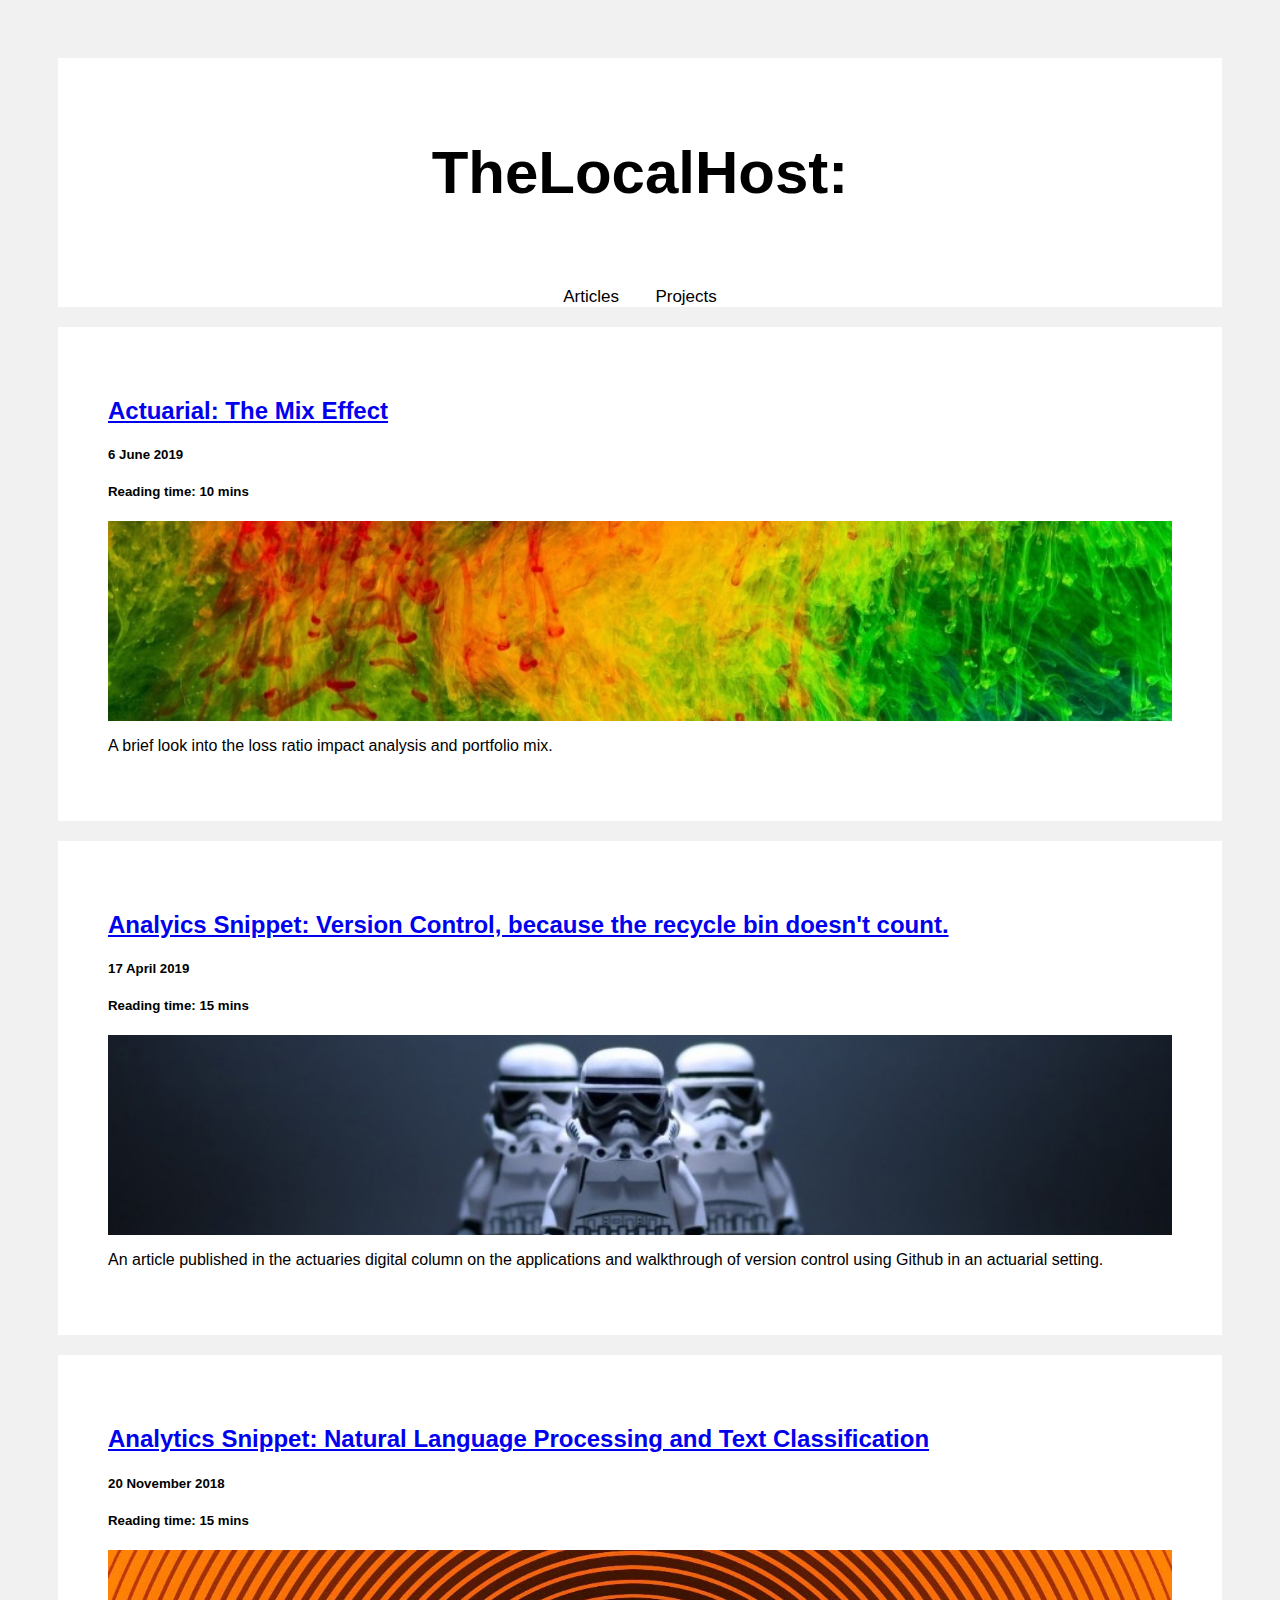
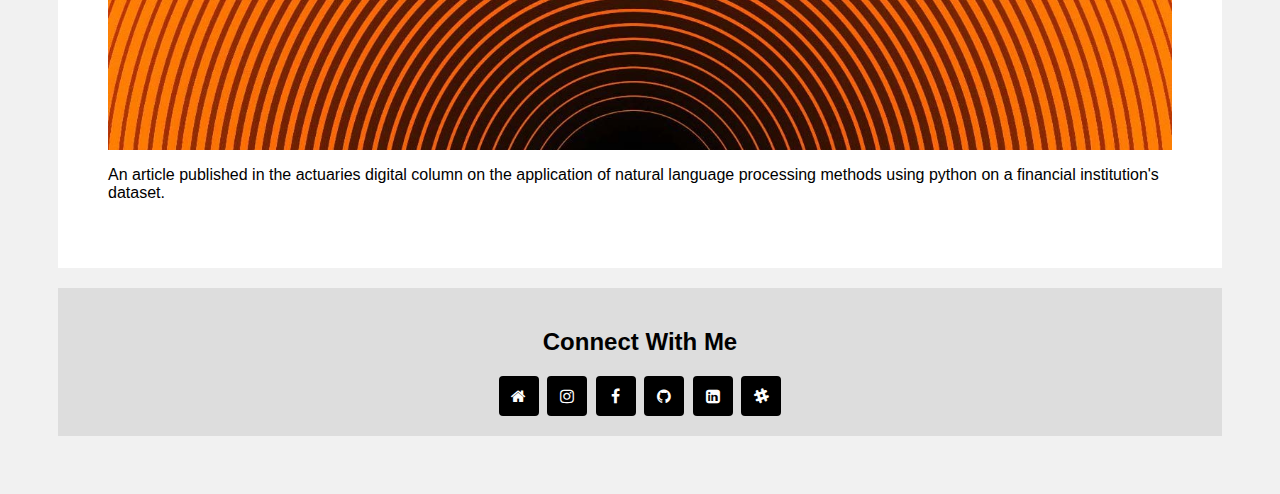
==== index.html @ f3691eaf "Redesigned website" ====
<!DOCTYPE html>
<html lang="en" dir="ltr">

<head>
  <meta charset="utf-8">
  <title>TheLocalHost</title>

  <link rel="apple-touch-icon" sizes="180x180" href="img/apple-touch-icon.png">
  <link rel="icon" type="image/png" sizes="32x32" href="img/favicon-32x32.png">
  <link rel="icon" type="image/png" sizes="16x16" href="img/favicon-16x16.png">
  <link rel="manifest" href="img/site.webmanifest">

  <link rel="stylesheet" href="index.css">
  <link rel="stylesheet" href="https://cdnjs.cloudflare.com/ajax/libs/font-awesome/4.7.0/css/font-awesome.min.css">
  </script>
</head>

<body>

  <div class="header"><!-- site logo -->
    <h2>TheLocalHost:</h2>
  </div><!-- end of logo -->

  <div class="topnav"><!-- navigation bar -->
    <a href="#">Articles</a>
    <a href="projects.html">Projects</a>
  </div><!-- end of nav bar -->



  <div class="row">
    <div class="leftcolumn">

      <div class="card"><!-- article window -->
        <h2><a class="title" href="articles/MixEffect/TheMixEffect.html">Actuarial: The Mix Effect</a></h2>
        <h5>6 June 2019</h5>
        <h5>Reading time: 10 mins</h5>
        <div class="fakeimg"><img src="img/mix_effect_cover.jpg" alt="paint"></div>
        <p>A brief look into the loss ratio impact analysis and portfolio mix.</p>
      </div><!-- End of window -->

      <div class="card"><!-- article window -->
        <h2><a class="title" href="https://www.actuaries.digital/2019/04/17/analytics-snippet-version-control-because-the-recycle-bin-doesnt-count/">Analyics Snippet: Version Control, because the recycle bin doesn't count.</a></h2>
        <h5>17 April 2019</h5>
        <h5>Reading time: 15 mins</h5>
        <div class="fakeimg"><img src="img/version_control_cover.jpg" alt="finger"></div>
        <p>An article published in the actuaries digital
          column on the applications and walkthrough of version control using
          Github in an actuarial setting.</p>
      </div><!-- End of window -->

      <div class="card"><!-- article window -->
        <h2><a class="title" href="https://www.actuaries.digital/2018/11/20/analytics-snippet-natural-language-processing-text-classification/">Analytics Snippet: Natural Language Processing and Text Classification</a></h2>
        <h5>20 November 2018</h5>
        <h5>Reading time: 15 mins</h5>
        <div class="fakeimg"><img src="img/natural_language_cover.jpg" alt="waves"></div>
        <p>An article published in the actuaries digital
          column on the application of natural language processing methods
        using python on a financial institution's dataset.</p>
      </div><!-- End of window -->

    </div>
  </div>
<footer>
  <div class="footer">
    <h2>Connect With Me</h2>
    <div class="icons">
      <a href="#"><span>Home</span></a>
      <a href="https://instagram.com/jtsw1990"><span>Instagram</span></a>
      <a href="https://www.facebook.com/jtsw1990"><span>Facebook</span></a>
      <a href="https://github.com/jtsw1990"><span>Github</span></a>
      <a href="https://www.linkedin.com/in/jonathan-tan-33a8169b/"><span>Linkedin</span></a>
      <a href="#"><span>Slack</span></a>

    </div>

  </div>
</footer>
</body>

</html>
---- index.css ----
body {
  font-family: Arial;
  padding: 50px;
  background: #f1f1f1;
}

/* Header/Blog Title */
.header {
  padding: 30px;
  font-size: 40px;
  text-align: center;
  background: white;
}

/* Create two unequal columns that floats next to each other */
/* Left column */
.leftcolumn {
  float: left;
  width: 100%;
}

article {
  padding: 50px;
}


/* Fake image */
.fakeimg {
  background-color: #aaa;
  height: 200px;
  overflow: hidden;
}

.fakeimg > img {
  width: 100%;

}

/* Add a card effect for articles */
.card {
  background-color: white;
  padding: 50px;
  margin-top: 20px;
}

.card .post {
  padding: 5px 200px;
}

/* Clear floats after the columns */
.row:after {
  content: "";
  display: table;
  clear: both;
}

/* Navigation bar */
.topnav {
  background-color: white;
  overflow: hidden;
  text-align: center;
}

/* Style the links inside the navigation bar */
.topnav a {
  color: black;
  text-align: center;
  padding: 14px 16px;
  text-decoration: none;
  font-size: 17px;
}

/* Change the color of links on hover */
.topnav a:hover {
  text-decoration: underline;
  font-weight: bold;
}

/* Footer */
.footer {
  padding: 20px;
  text-align: center;
  background: #ddd;
  margin-top: 20px;
}

/* Responsive layout - when the screen is less than 800px wide, make the two columns stack on top of each other instead of next to each other */
@media screen and (max-width: 800px) {
  .leftcolumn, .rightcolumn {
    width: 100%;
    padding: 0;
  }
}


/* Icons */

footer a {
  color:#fff;
  background: black;
  border-radius:4px;
  text-align:center;
  text-decoration:none;
  font-family:fontawesome;
  position: relative;
  display: inline-block;
  width:40px;
  height:28px;
  padding-top:12px;
  margin:0 2px;
  -o-transition:all .5s;
  -webkit-transition: all .5s;
  -moz-transition: all .5s;
  transition: all .5s;
   -webkit-font-smoothing: antialiased;
}

footer a:hover {
  background: #A9A9A9;
}

/* pop-up text */

footer a span {
  color:#666;
  position:absolute;
  font-family:sans-serif;
  bottom:0;
  left:-25px;
  right:-25px;
  padding:5px 7px;
  z-index:-1;
  font-size:14px;
  border-radius:2px;
  background:#fff;
  visibility:hidden;
  opacity:0;
  -o-transition:all .5s cubic-bezier(0.68, -0.55, 0.265, 1.55);
  -webkit-transition: all .5s cubic-bezier(0.68, -0.55, 0.265, 1.55);
  -moz-transition: all .5s cubic-bezier(0.68, -0.55, 0.265, 1.55);
  transition: all .5s cubic-bezier(0.68, -0.55, 0.265, 1.55);
}

/* pop-up text arrow */

footer a span:before {
  content:'';
  width: 0;
  height: 0;
  border-left: 5px solid transparent;
  border-right: 5px solid transparent;
  border-top: 5px solid #fff;
  position:absolute;
  bottom:-5px;
  left:40px;
}

/* text pops up when icon is in hover state */

footer a:hover span {
  bottom:50px;
  visibility:visible;
  opacity:1;
}

/* font awesome icons */
footer a:nth-of-type(1):before {
content:'\f015';
}
footer a:nth-of-type(2):before {
content:'\f16d';
}
footer a:nth-of-type(3):before {
content:'\f09a';
}
footer a:nth-of-type(4):before {
content:'\f09b';
}
footer a:nth-of-type(5):before {
content:'\f08c';
}
footer a:nth-of-type(6):before {
content:'\f198';
}
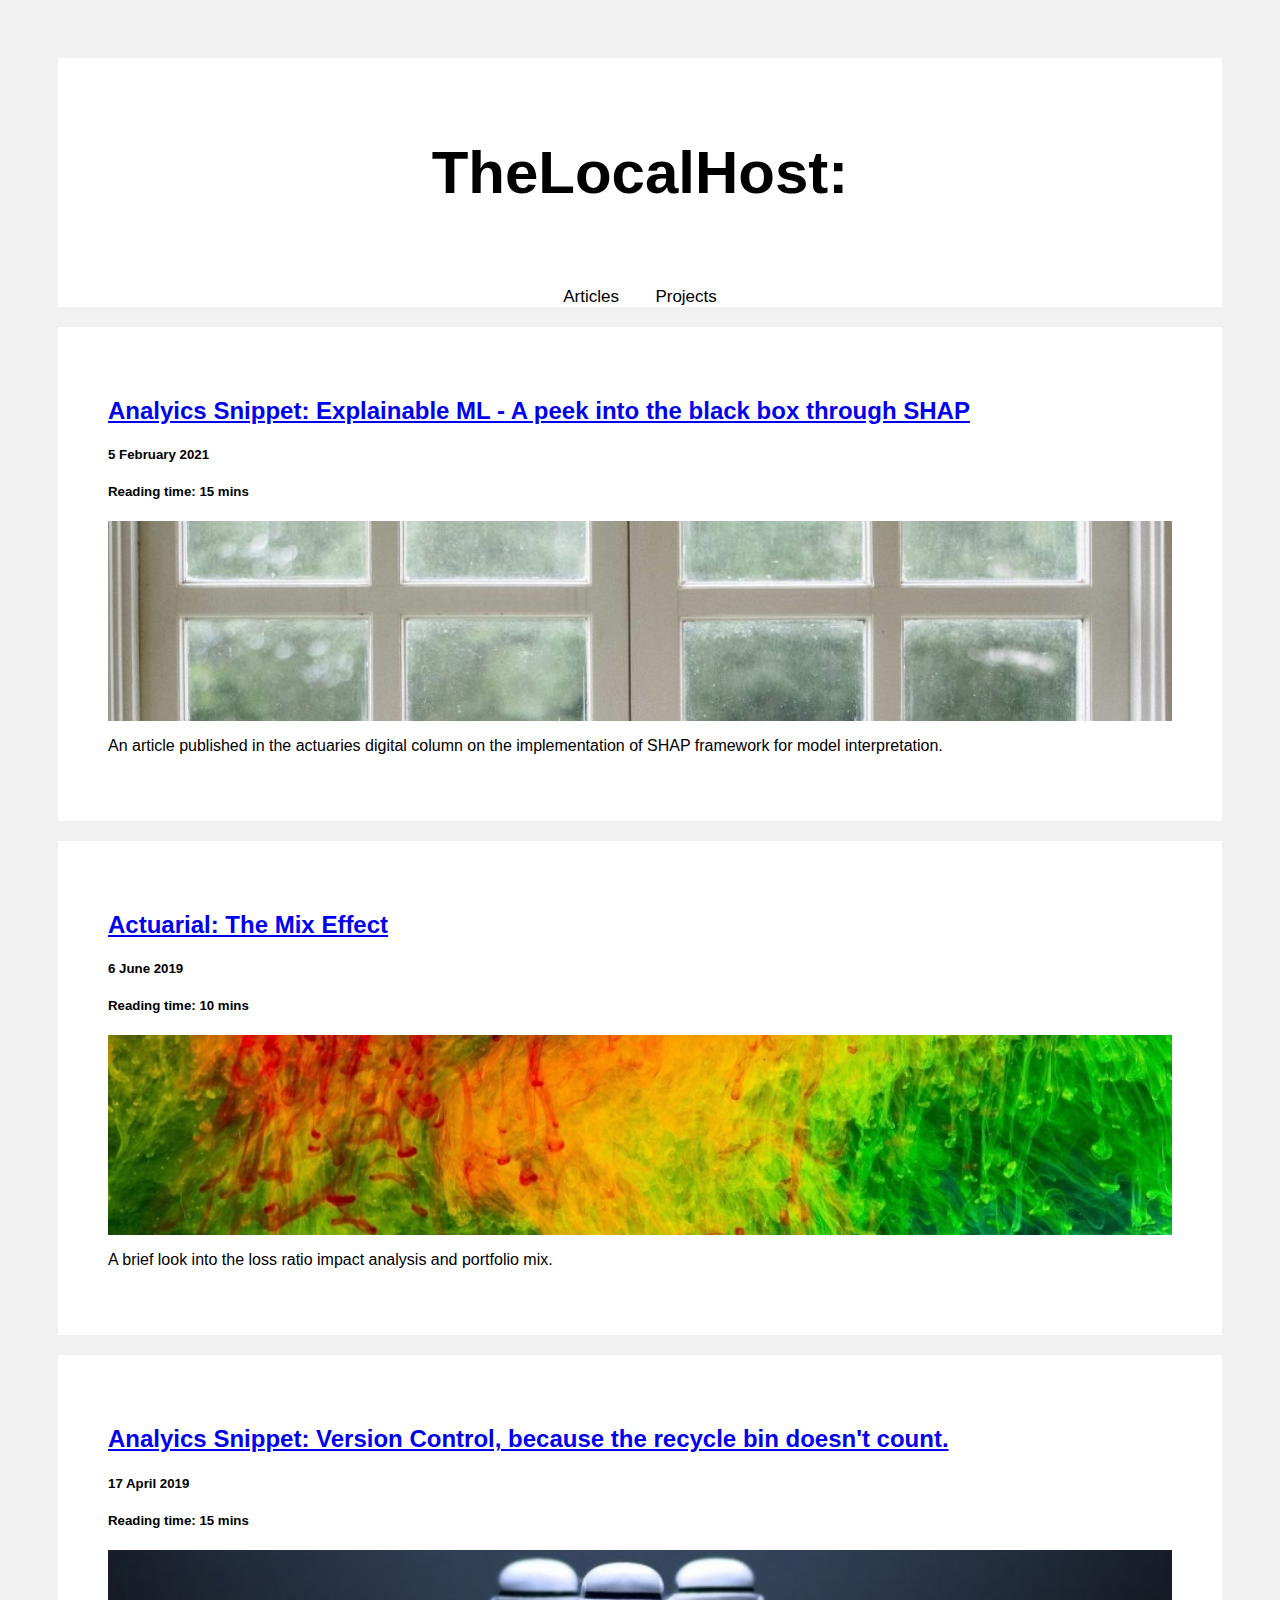
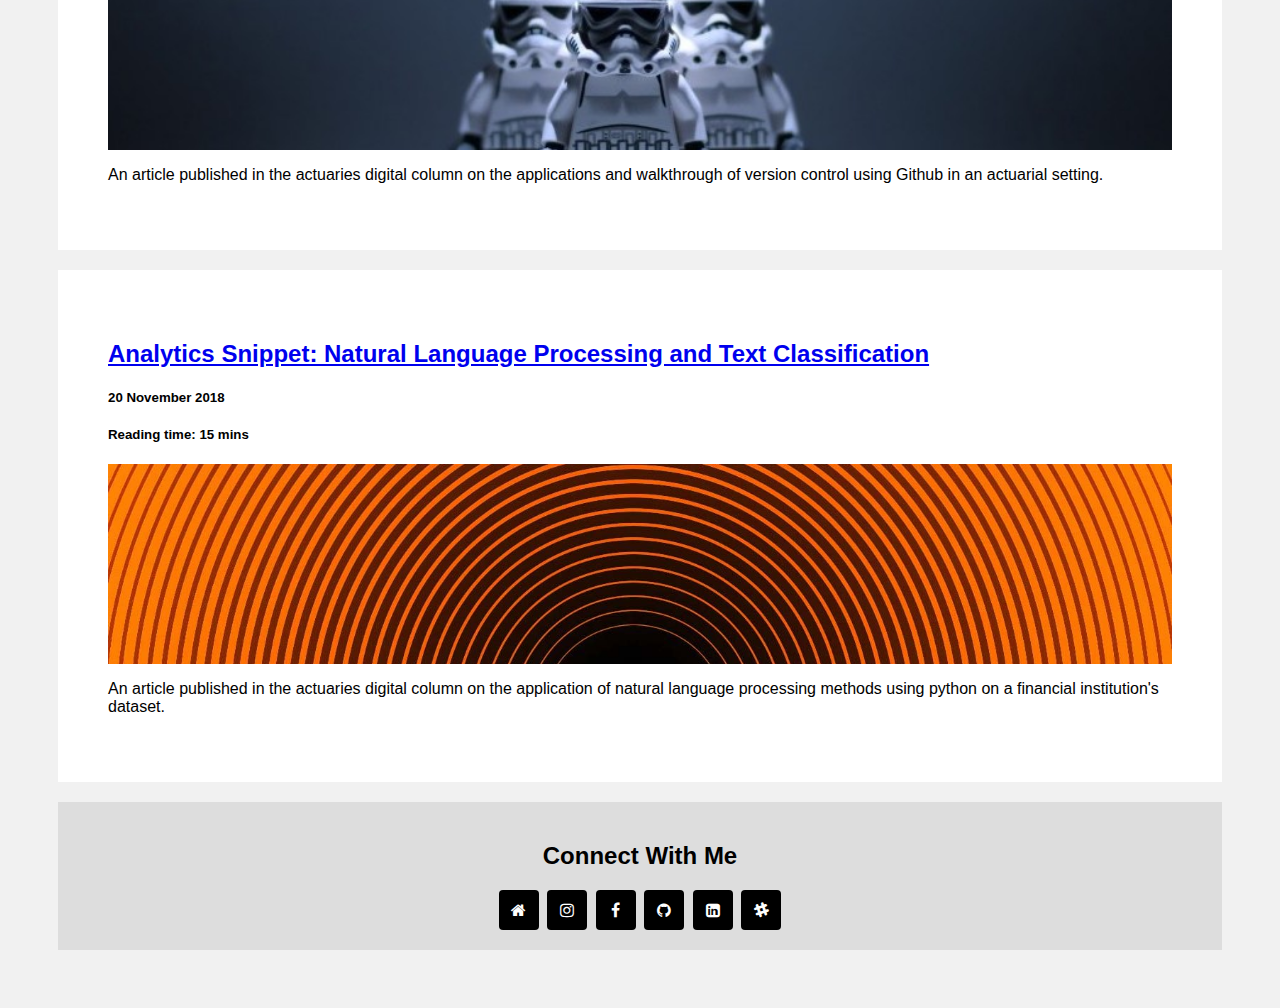
==== commit 3d67eb09: "added blackbox article" ====
--- a/index.html
+++ b/index.html
@@ -2,6 +2,16 @@
 <html lang="en" dir="ltr">
 
 <head>
+  <!-- Global site tag (gtag.js) - Google Analytics -->
+  <script async src="https://www.googletagmanager.com/gtag/js?id=UA-143811948-1"></script>
+  <script>
+    window.dataLayer = window.dataLayer || [];
+  function gtag(){dataLayer.push(arguments);}
+  gtag('js', new Date());
+  gtag('config', 'UA-143811948-1');
+</script><!-- end of google analytics tracker -->
+
+
   <meta charset="utf-8">
   <title>TheLocalHost</title>
 
@@ -30,6 +40,15 @@
 
   <div class="row">
     <div class="leftcolumn">
+
+      <div class="card"><!-- article window -->
+        <h2><a class="title" href="https://www.actuaries.digital/2021/02/05/explainable-ml-a-peek-into-the-black-box-through-shap/">Analyics Snippet: Explainable ML - A peek into the black box through SHAP</a></h2>
+        <h5>5 February 2021</h5>
+        <h5>Reading time: 15 mins</h5>
+        <div class="fakeimg"><img src="img/black_box_cover.jpg" alt="finger"></div>
+        <p>An article published in the actuaries digital
+          column on the implementation of SHAP framework for model interpretation.</p>
+      </div><!-- End of window -->
 
       <div class="card"><!-- article window -->
         <h2><a class="title" href="articles/MixEffect/TheMixEffect.html">Actuarial: The Mix Effect</a></h2>
